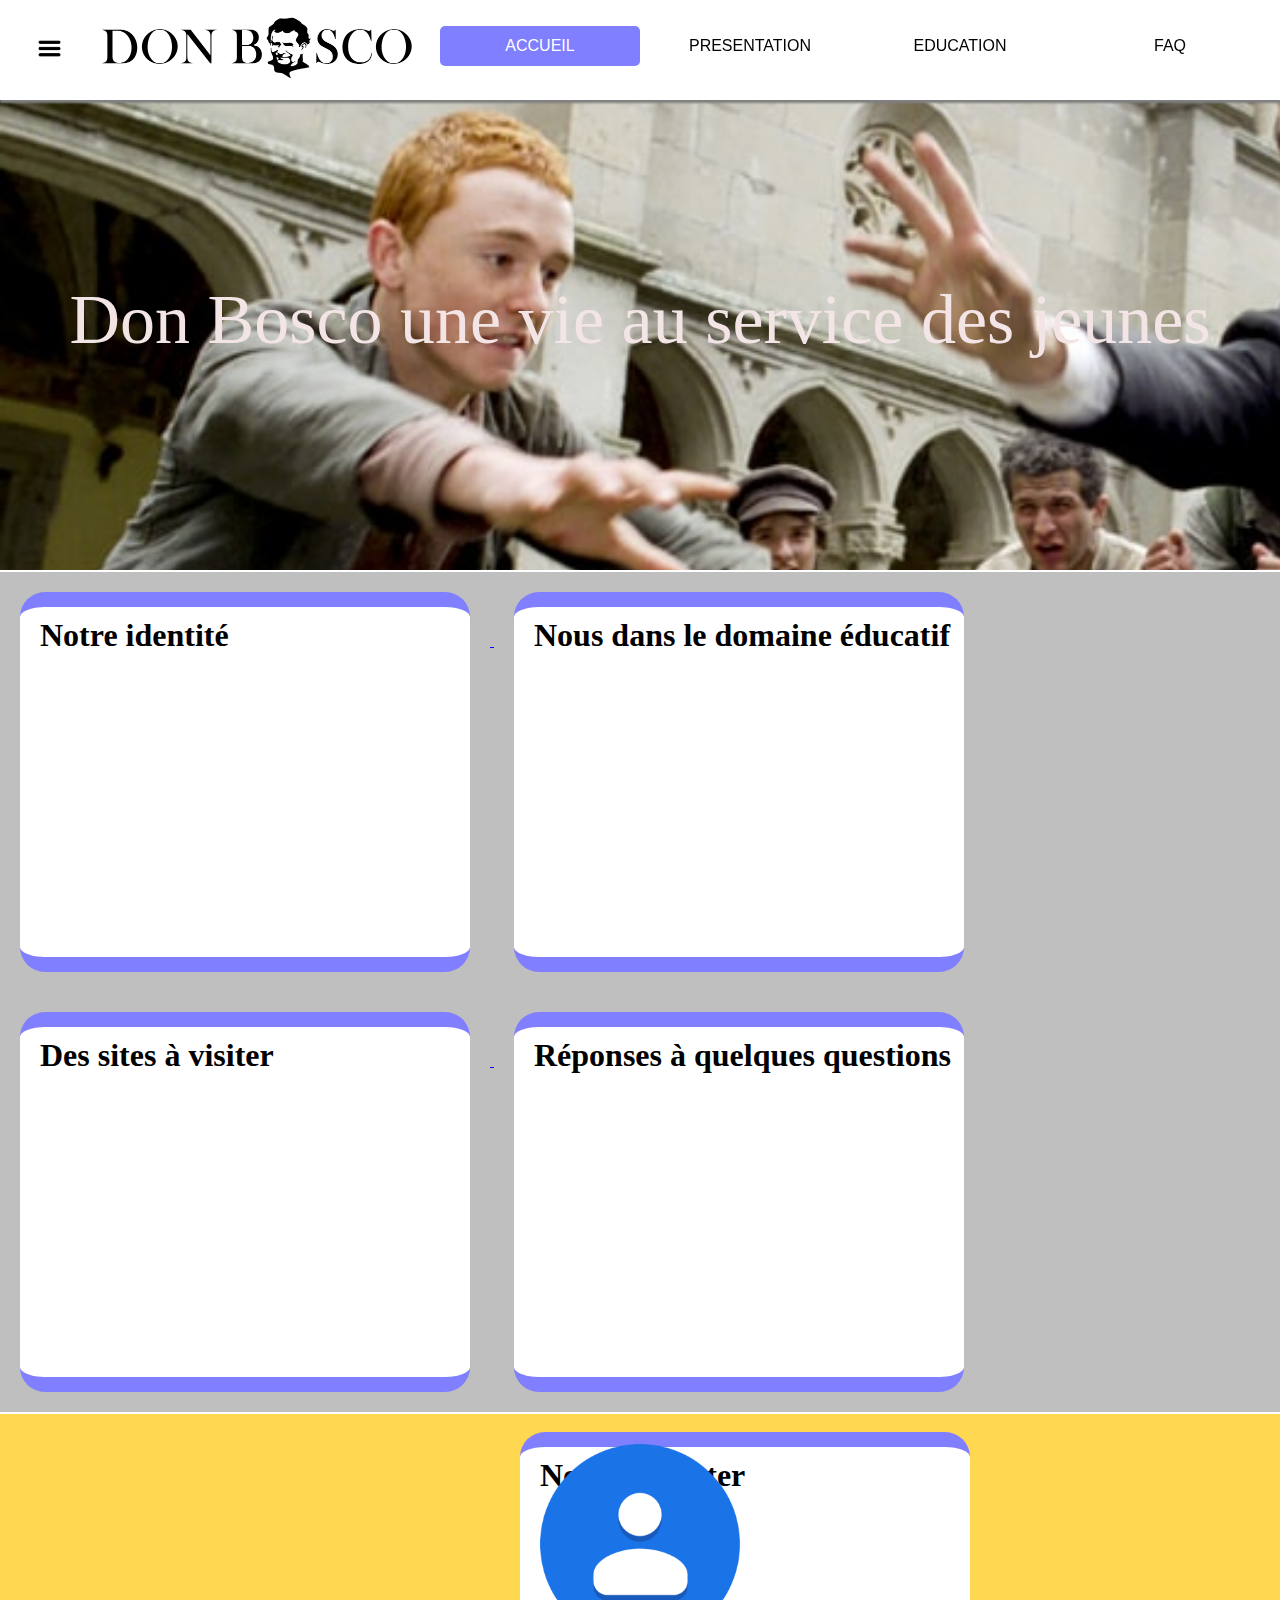
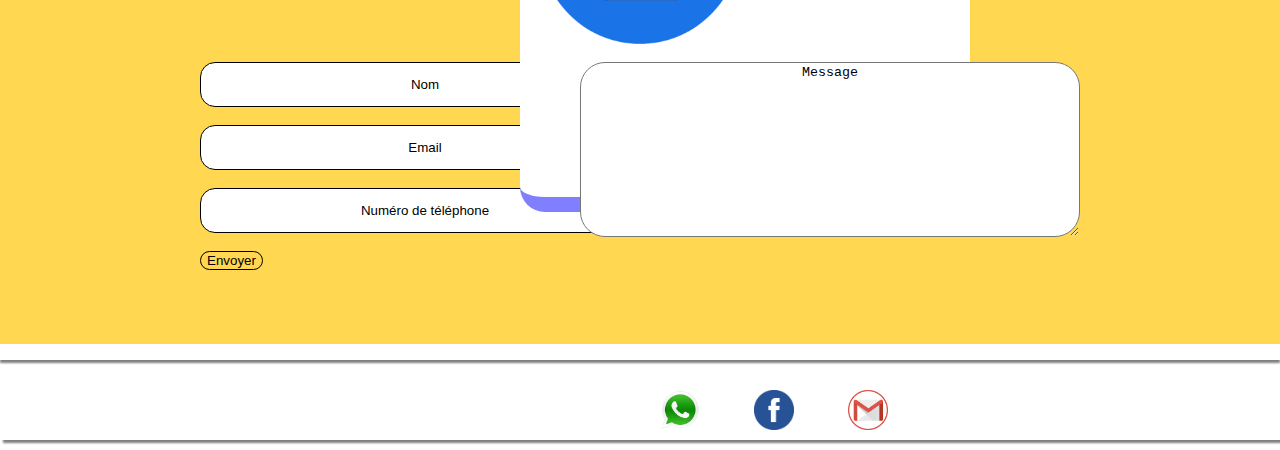
==== index.html @ 1e188a65 "Add files via upload" ====
<html>
    <head>
        <meta charset="utf-8">
        <title>DON BOSCO</title>
        <link rel="stylesheet" href="css/HeadFoot.css">
        <link rel="stylesheet" href="css/main.css">
    </head>
    <body>
        <!--sidebar-->
        <input type="checkbox" id="check">
        <div class="sidebar">
            <div class="header">Menu</div>
            <center>
                <a href="#">ACCUEIL</a>  <br>
                <a href="presentation.html">PRESENTATION</a> <br>
                <a href="education.html">EDUCATION</a> <br>
                <a href="faq.html">FAQ</a> <br>
                <a href="site.html">SITES</a> <br>
                <a href="contact.html">CONCTACT</a> <br>
            </center> 
        </div>
        <header>
            
            <label for="check">
                <img src="img/open.png" alt="" id="btn" width="25" height="25">
                <img src="img/cancel.webp" alt="" id="cancel" width="25" height="25">
            </label>
           <a href=""><img src="img/logo bosco.png" width= "314" height= "63.5" id="logo"></a>
           <nav>
               <ul>
                   <li>
                    <a href="#" class="pageactive">ACCUEIL</a> 
                   </li>

                   <li>
                    <a href="presentation.html">PRESENTATION</a> 
                   </li>

                   <li>
                    <a href="education.html">EDUCATION</a> 
                   </li>

                   <li>
                       <a href="faq.html">FAQ</a> 
                    </li>
               </ul> 
           </nav>
           
        </header>

        <div class="main">
           <div class="welcome">
                <p>Don Bosco une vie au service des jeunes</p>
           </div>
        
           <div class="acces-rapide">
               <a href="presentation.html">
                <div class="rubrique">
                    <h1 class="title">Notre identité</h1>
                </div>
               </a>
               <a href="education.html">
                <div class="rubrique">
                    <h1 class="title">Nous dans le domaine éducatif</h1>
                </div>
               </a>
               <a href="site.html">
                <div class="rubrique">
                    <h1 class="title">Des sites à visiter</h1>   
                </div>
               </a>
               <a href="faq.html">
                <div class="rubrique">
                    <h1 class="title">Réponses à quelques questions</h1>
                </div>
               </a>
               <a href="contact.html">
                <div class="rubrique end">
                    <h1 class="title">Nous contacter</h1>
                </div>
               </a>
           </div>

           <div class="contact">
               
                <form>
                    <center><img src="img/logo-contact1.png" width="200" height="200"></center> <br>
                    <textarea class="message" required>Message</textarea>
                    <input type="text" class="input-block" value="Nom" required> <br>
                    <input type="mail" class="input-block" value="Email" required> <br>
                    <input type="tel" class="input-block" value="Numéro de téléphone" required> <br>
                    <input type="submit" value="Envoyer" class="envoyer"s>
                </form> 
           </div>
            
        </div>

        <footer>
            <div>
                <a href=""><img src="img/whatsapp-icon.png" class="social-icon"></a>
                <a href=""><img src="img/facebook-icon.png" class="social-icon"></a>
                <a href=""><img src="img/gmail-icon.png" class="social-icon"></a>
            </div>  
        </footer>
        
    </body>
</html>
---- css/HeadFoot.css ----
body{
    margin: 0;
    background: url(../img/bg1.jpg) no-repeat fixed;
    background-size: cover;
}

header
{
    font-family: Arial;
    background-color: white;
    box-shadow: 0px 3px 2px gray;
    margin-bottom: 10px;
    transition: .7s;
    user-select: none;
    position: fixed;
    width: 100%;
    height: 100px;
    top: 0;
}

#logo
{
    margin-top: 15px;
    margin-bottom: 15px;
    margin-left: 100px;
}

header nav
{
    margin-top: 10px;
    position: fixed;
    top: 0;
    right: 0;
    transition: .7s;
}

header nav ul
{
    list-style: none;
}

header nav ul li
{
    float: left;
    width: 200px;
    line-height: 40px;
    text-align: center;
    margin-right: 10px;
}

header nav ul a
{
    color:black;
    text-decoration: none;
    font-size: medium;
}



header nav ul li a:hover
{
    display: block;   
    background-color: blue;
    opacity: 0.5;
    color: white;
    border-radius: 5px;
}

.pageactive
{
    display: block;   
    background-color: blue;
    opacity: 0.5;
    color: white;
    border-radius: 5px;
}

.main
{
    background-color: white;
    padding: 10px;
    box-shadow: 0px 3px 2px gray;
    transition: .7s;
    align-content: center;
    margin: 120px 30px 0 30px;
}

footer
{
    background-color: rgba(255, 255, 255,.9);
    height: 50px;
    padding: 10px;
    box-shadow: 3px 3px 2px gray;
    margin-top: 10px;
    margin-bottom: 10px;
    transition: .7s;
}

footer div{
    display: block;
    margin-left: 600px;
}

footer .social-icon
{
    display: inline-block;
    width: 40px;
    height: 40px;
    margin-top: 10px;
    margin-left: 50px;
}

/*sidebar*/
.sidebar
{
    top: 0;
	position: fixed;
	left: -250px;
	width: 250px;
	height: 100%;
	background: white;
	transition: .5s;
}

.sidebar .header
{
	font-size: 35px;
	color: white;
	text-align: center;
	line-height: 100px;
	user-select: none;
    background-color: blue;
    opacity: .5;
    margin-bottom: 30px;
    border-radius: 0px;
    width: 100%;
    box-shadow: 0px 3px 2px gray;
}

.sidebar a
{
    display: block;
    color: black;
    font-size: x-large;
    padding: 25px;
    text-decoration: none;
    border-bottom: solid ;
    transition: padding ease-in-out .5s;
}

.sidebar a:hover
{
    padding-left: 55px;
}

#check
{
	display: none;
}

label #btn,label #cancel
{
	position: absolute;
	cursor: pointer;
    user-select: none;
}

label #btn
{
	left: 25px;
	top: 30px;
	font-size: 35px;
	padding: 6px 12px;
	transition: .5s;
}

label #cancel
{
	left: -195px;
	top: 35px;
	padding: 4px 9px;
	transition: all .5s ease;
}

#check:checked ~ .sidebar
{
	left: 0;
}

#check:checked ~ header #btn
{
	left: 250px;
	opacity: 0;
	pointer-events: none;
}

#check:checked ~ header #cancel
{
	left: 175px;
    position: fixed;
    pointer-events: visible;
    opacity: 1;
}

#check:checked ~ .main, #check:checked ~ footer
{
	margin-left: 250px;
    opacity: .5;
    pointer-events: none;
}

#check:checked ~ header{
    margin-left: 250px;
    opacity: .8;
    pointer-events: none;    
}

#check:checked ~ .main{
    margin-left: 280px ;
}

#check:checked ~ header nav ul li
{
    width: 160;
}
---- css/main.css ----
.main{
    margin: 0;
    padding: 0;
}

.welcome{
    width: 100%;
    height: 500px;
    background: url(../img/Don-Bosco-une-vie-au-service-des-jeunes.jpg) no-repeat ;
    background-size: cover;
    background-attachment: fixed;
}

.welcome p{
    display: block;
    text-align: center;
    line-height: 500px;
    font-size: 70px;
    color: rgba(243, 229, 229,2);
    transition: all ease-in-out .7s;
}

.welcome p:hover{
    color: rgb(95, 209, 194);
    text-shadow: 5px 5px 5px black;
}

.acces-rapide{
    width: 100%;
    height: 840px;
    margin-top: 2px;
    background-color: rgba(128, 128, 128,.5);
}


.rubrique{
    display: inline-block;
    background-color: white;
    margin: 20px;
    width: 450px;
    height: 350px;
    border-radius: 25px;
    transition: box-shadow,border  ease-in-out 1s;
    border-top: solid rgb(0, 0, 255,.5) 15px;
    border-bottom: solid rgb(0, 0, 255,.5) 15px;
}

.end{
    margin-left:520px;
}

.rubrique .title{
    margin: 10px 0 0 20px;
    color: black;
}

.rubrique:hover{
    box-shadow: 6px 6px 5px rgba(73, 69, 69, 0.3);
    border-top: solid orange 15px;
    border-bottom: solid orange 15px;
}

.contact{
    margin-top: 2px;
}



form{
    background: rgba(255, 196, 0, 0.685);
    height: 400px;
    padding: 30px 200px 100px 200px;
}

.message{
    display: block;
    right: 200;
    width: 500px;
    height: 175px;
    position: absolute;
    border-radius: 25px;
    text-align: center;
}

.input-block{
    display: block;
    width: 450px;
    height: 45px;
    margin-bottom: 0;
    border-radius: 15px;
    border: solid 1px;
    text-align: center;
}

.envoyer{
    margin-right: 100px;
    background: none;
    border: solid 1px;
    border-radius: 25px;
    text-align: center;
    transition: color .7s ease-in-out;
}

.envoyer:hover{
    color: white;
}

#check:checked ~ .main .rubrique{
    width: 300px;
    height: 200px;
}

#check:checked ~ .main .end{
    margin-left: 350px;
}

#check:checked ~ .main .acces-rapide{
    width: auto;
    padding-left: 100px;
}

#check:checked ~ .main .contact .input-block,#check:checked ~ .main .contact .message{
    width: 350px;
}
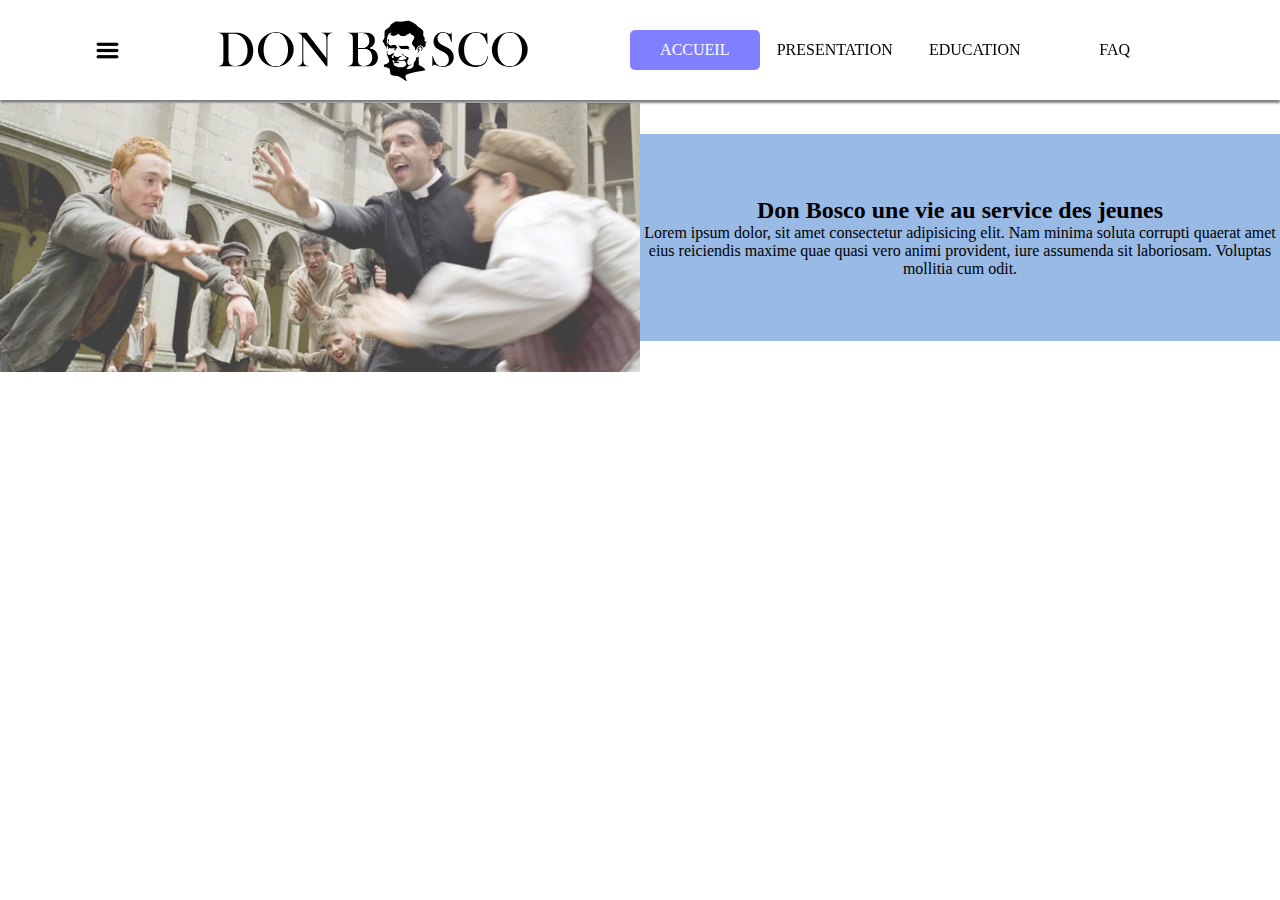
==== commit f6307d09: "Add files via upload" ====
--- a/index.html
+++ b/index.html
@@ -2,13 +2,14 @@
     <head>
         <meta charset="utf-8">
         <title>DON BOSCO</title>
-        <link rel="stylesheet" href="css/HeadFoot.css">
-        <link rel="stylesheet" href="css/main.css">
+        <link rel="stylesheet" href="css/HeadFoot - Copie.css">
+        <link rel="stylesheet" href="css/main - Copie.css">
     </head>
     <body>
         <!--sidebar-->
         <input type="checkbox" id="check">
         <div class="sidebar">
+            <img src="img/cancel.webp" alt="" id="cancel" width="25" height="25">
             <div class="header">Menu</div>
             <center>
                 <a href="#">ACCUEIL</a>  <br>
@@ -23,7 +24,7 @@
             
             <label for="check">
                 <img src="img/open.png" alt="" id="btn" width="25" height="25">
-                <img src="img/cancel.webp" alt="" id="cancel" width="25" height="25">
+                
             </label>
            <a href=""><img src="img/logo bosco.png" width= "314" height= "63.5" id="logo"></a>
            <nav>
@@ -48,7 +49,15 @@
            
         </header>
 
-        <div class="main">
+        <section class="welcome">
+            <img src="img/Don-Bosco-une-vie-au-service-des-jeunes.jpg" alt="">
+            <div class="content">
+                <h2>Don Bosco une vie au service des jeunes</h2>
+                <p>Lorem ipsum dolor, sit amet consectetur adipisicing elit. Nam minima soluta corrupti quaerat amet eius reiciendis maxime quae quasi vero animi provident, iure assumenda sit laboriosam. Voluptas mollitia cum odit.</p>
+            </div>
+        </section>
+
+        <!--<div class="main">
            <div class="welcome">
                 <p>Don Bosco une vie au service des jeunes</p>
            </div>
@@ -101,7 +110,7 @@
                 <a href=""><img src="img/facebook-icon.png" class="social-icon"></a>
                 <a href=""><img src="img/gmail-icon.png" class="social-icon"></a>
             </div>  
-        </footer>
+        </footer> -->
         
     </body>
 </html>--- a/css/HeadFoot - Copie.css
+++ b/css/HeadFoot - Copie.css
@@ -0,0 +1,228 @@
+
+*{
+    padding: 0;
+    margin: 0;
+    box-sizing: border-box;
+    font-family: poppins;
+}
+
+/*body{
+    margin: 0;
+    background: url(../img/bg1.jpg) no-repeat fixed;
+    background-size: cover;
+}*/
+
+header
+{
+    display: flex;
+    justify-content:space-evenly;
+    align-items: center;
+    font-family: Arial;
+    background-color: white;
+    box-shadow: 0px 3px 2px gray;
+    margin-bottom: 10px;
+    transition: .7s;
+    user-select: none;
+    position: fixed;
+    width: 100%;
+    height: 100px;
+    top: 0;
+}
+
+header nav ul{
+    display: flex;
+    align-items: center;
+}
+
+header nav ul li{
+    width: 130px;
+    line-height: 40px;
+    text-align: center;
+    margin-right: 10px;
+    list-style: none;
+    margin: 0 5px;
+}
+
+header nav ul a
+{
+    color:black;
+    text-decoration: none;
+    font-size: medium;
+}
+
+header nav ul li a:hover
+{
+    display: block;   
+    background-color: blue;
+    opacity: 0.5;
+    color: white;
+    border-radius: 5px;
+}
+
+.pageactive
+{
+    display: block;   
+    background-color: blue;
+    opacity: 0.5;
+    color: white;
+    border-radius: 5px;
+}
+
+.sidebar
+{
+    display: none;
+}
+/*sidebar*/
+
+/*
+.sidebar
+{
+    top: 0;
+	position: fixed;
+	left: -250px;
+	width: 250px;
+	height: 100%;
+	background: white;
+	transition: .5s;
+}
+
+.sidebar .header
+{
+	font-size: 35px;
+	color: white;
+	text-align: center;
+	line-height: 100px;
+	user-select: none;
+    background-color: blue;
+    opacity: .5;
+    margin-bottom: 30px;
+    border-radius: 0px;
+    width: 100%;
+    box-shadow: 0px 3px 2px gray;
+}
+
+.sidebar a
+{
+    display: block;
+    color: black;
+    font-size: x-large;
+    padding: 25px;
+    text-decoration: none;
+    border-bottom: solid ;
+    transition: padding ease-in-out .5s;
+}
+
+.sidebar a:hover
+{
+    padding-left: 55px;
+}
+
+#check
+{
+	display: none;
+}
+
+label #btn,label #cancel
+{
+	position: absolute;
+	cursor: pointer;
+    user-select: none;
+}
+
+label #btn
+{
+	left: 25px;
+	top: 30px;
+	font-size: 35px;
+	padding: 6px 12px;
+	transition: .5s;
+}
+
+label #cancel
+{
+	left: -195px;
+	top: 35px;
+	padding: 4px 9px;
+	transition: all .5s ease;
+}
+
+#check:checked ~ .sidebar
+{
+	left: 0;
+}
+
+#check:checked ~ header #btn
+{
+	left: 250px;
+	opacity: 0;
+	pointer-events: none;
+}
+
+#check:checked ~ header #cancel
+{
+	left: 175px;
+    position: fixed;
+    pointer-events: visible;
+    opacity: 1;
+}
+
+#check:checked ~ .main, #check:checked ~ footer
+{
+	margin-left: 250px;
+    opacity: .5;
+    pointer-events: none;
+}
+
+#check:checked ~ header{
+    margin-left: 250px;
+    opacity: .8;
+    pointer-events: none;    
+}
+
+#check:checked ~ .main{
+    margin-left: 280px ;
+}
+
+#check:checked ~ header nav ul li
+{
+    width: 160;
+}*/
+
+
+
+.main
+{
+    background-color: white;
+    padding: 10px;
+    box-shadow: 0px 3px 2px gray;
+    transition: .7s;
+    align-content: center;
+    margin: 120px 30px 0 30px;
+}
+
+footer
+{
+    background-color: rgba(255, 255, 255,.9);
+    height: 50px;
+    padding: 10px;
+    box-shadow: 3px 3px 2px gray;
+    margin-top: 10px;
+    margin-bottom: 10px;
+    transition: .7s;
+}
+
+footer div{
+    display: block;
+    margin-left: 600px;
+}
+
+footer .social-icon
+{
+    display: inline-block;
+    width: 40px;
+    height: 40px;
+    margin-top: 10px;
+    margin-left: 50px;
+}
+
+
--- a/css/main - Copie.css
+++ b/css/main - Copie.css
@@ -0,0 +1,147 @@
+.welcome{
+    margin-top: 90px;
+    width: 100%;
+    height: auto;
+    display: flex;
+    align-items: center;
+    justify-content: center;
+}
+
+.welcome img{
+    width: 50%;
+    opacity: 0.75;
+}
+
+.welcome .content{
+    text-align: center;
+    display: flex;
+    flex-direction: column;
+    width: 50%;
+    padding: 63px 0;
+    background: rgba(52, 117, 202,.5);
+}
+
+/*.main{
+    margin: 0;
+    padding: 0;
+}
+
+.welcome{
+    width: 100%;
+    height: 500px;
+    background: url(../img/Don-Bosco-une-vie-au-service-des-jeunes.jpg) no-repeat ;
+    background-size: cover;
+    background-attachment: fixed;
+}
+
+.welcome p{
+    display: block;
+    text-align: center;
+    line-height: 500px;
+    font-size: 70px;
+    color: rgba(243, 229, 229,2);
+    transition: all ease-in-out .7s;
+}
+
+.welcome p:hover{
+    color: rgb(95, 209, 194);
+    text-shadow: 5px 5px 5px black;
+}
+
+.acces-rapide{
+    width: 100%;
+    height: 840px;
+    margin-top: 2px;
+    background-color: rgba(128, 128, 128,.5);
+}
+
+
+.rubrique{
+    display: inline-block;
+    background-color: white;
+    margin: 20px;
+    width: 450px;
+    height: 350px;
+    border-radius: 25px;
+    transition: box-shadow,border  ease-in-out 1s;
+    border-top: solid rgb(0, 0, 255,.5) 15px;
+    border-bottom: solid rgb(0, 0, 255,.5) 15px;
+}
+
+.end{
+    margin-left:520px;
+}
+
+.rubrique .title{
+    margin: 10px 0 0 20px;
+    color: black;
+}
+
+.rubrique:hover{
+    box-shadow: 6px 6px 5px rgba(73, 69, 69, 0.3);
+    border-top: solid orange 15px;
+    border-bottom: solid orange 15px;
+}
+
+.contact{
+    margin-top: 2px;
+}
+
+
+
+form{
+    background: rgba(255, 196, 0, 0.685);
+    height: 400px;
+    padding: 30px 200px 100px 200px;
+}
+
+.message{
+    display: block;
+    right: 200;
+    width: 500px;
+    height: 175px;
+    position: absolute;
+    border-radius: 25px;
+    text-align: center;
+}
+
+.input-block{
+    display: block;
+    width: 450px;
+    height: 45px;
+    margin-bottom: 0;
+    border-radius: 15px;
+    border: solid 1px;
+    text-align: center;
+}
+
+.envoyer{
+    margin-right: 100px;
+    background: none;
+    border: solid 1px;
+    border-radius: 25px;
+    text-align: center;
+    transition: color .7s ease-in-out;
+}
+
+.envoyer:hover{
+    color: white;
+}
+
+#check:checked ~ .main .rubrique{
+    width: 300px;
+    height: 200px;
+}
+
+#check:checked ~ .main .end{
+    margin-left: 350px;
+}
+
+#check:checked ~ .main .acces-rapide{
+    width: auto;
+    padding-left: 100px;
+}
+
+#check:checked ~ .main .contact .input-block,#check:checked ~ .main .contact .message{
+    width: 350px;
+}*/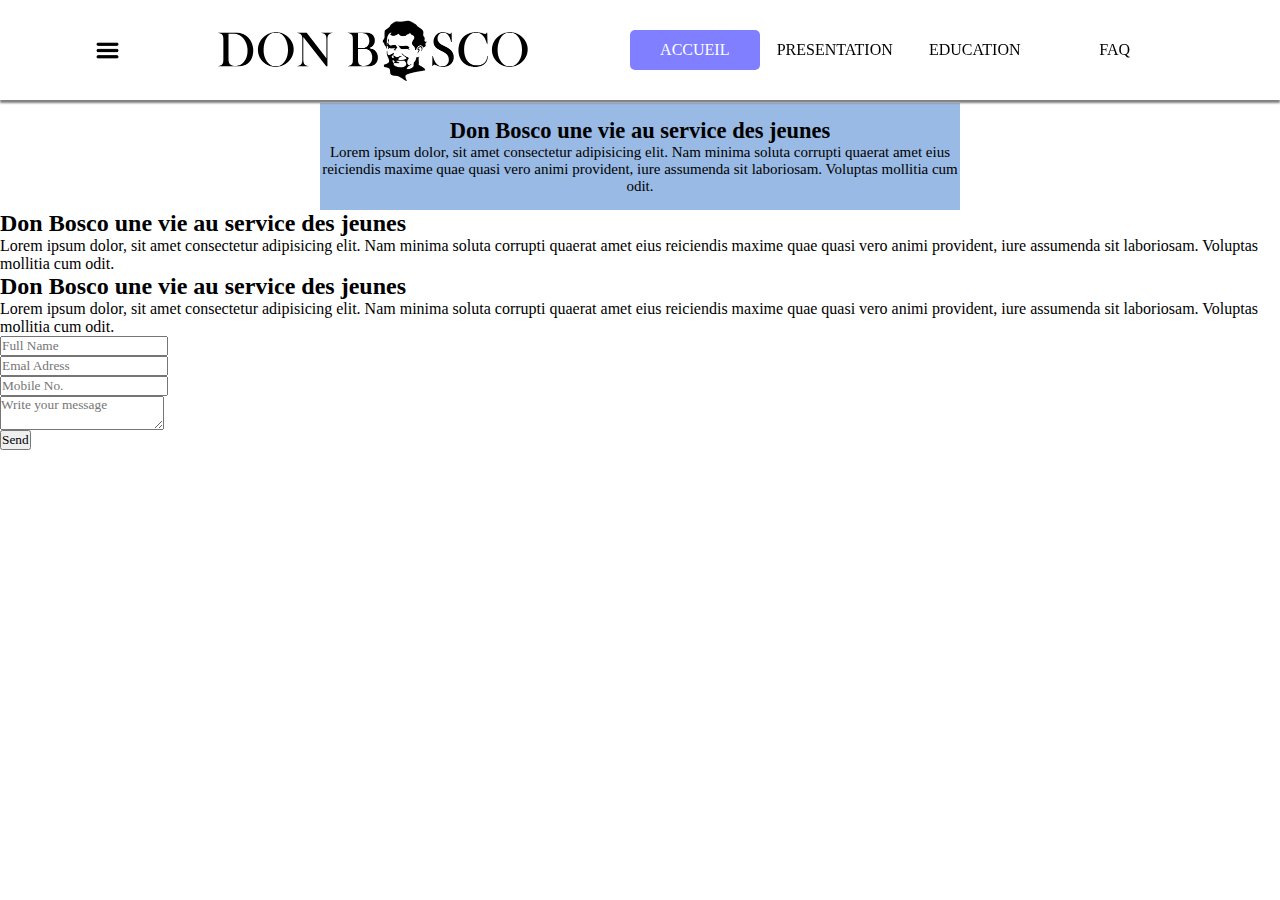
==== commit a36e259a: "Add files via upload" ====
--- a/index.html
+++ b/index.html
@@ -50,67 +50,54 @@
         </header>
 
         <section class="welcome">
-            <img src="img/Don-Bosco-une-vie-au-service-des-jeunes.jpg" alt="">
+            <div class="imgbx"></div>
             <div class="content">
-                <h2>Don Bosco une vie au service des jeunes</h2>
-                <p>Lorem ipsum dolor, sit amet consectetur adipisicing elit. Nam minima soluta corrupti quaerat amet eius reiciendis maxime quae quasi vero animi provident, iure assumenda sit laboriosam. Voluptas mollitia cum odit.</p>
+                <h2 class="heading">Don Bosco une vie au service des jeunes</h2>
+                <p class="text">Lorem ipsum dolor, sit amet consectetur adipisicing elit. Nam minima soluta corrupti quaerat amet eius reiciendis maxime quae quasi vero animi provident, iure assumenda sit laboriosam. Voluptas mollitia cum odit.</p>
             </div>
         </section>
 
-        <!--<div class="main">
-           <div class="welcome">
-                <p>Don Bosco une vie au service des jeunes</p>
-           </div>
-        
-           <div class="acces-rapide">
-               <a href="presentation.html">
-                <div class="rubrique">
-                    <h1 class="title">Notre identité</h1>
+        <section class="discover">
+            <div class="content">
+                <h2 class="heading">Don Bosco une vie au service des jeunes</h2>
+                <p class="text">Lorem ipsum dolor, sit amet consectetur adipisicing elit. Nam minima soluta corrupti quaerat amet eius reiciendis maxime quae quasi vero animi provident, iure assumenda sit laboriosam. Voluptas mollitia cum odit.</p>
+                <div class="quick-access">
+                    <div></div>
+                    <div></div>
+                    <div></div>
+                    <div></div>
+                    <div></div>
                 </div>
-               </a>
-               <a href="education.html">
-                <div class="rubrique">
-                    <h1 class="title">Nous dans le domaine éducatif</h1>
+            </div>
+        </section>
+
+        <section class="textcontact">
+            <h2 class="heading">Don Bosco une vie au service des jeunes</h2>
+            <p class="text">Lorem ipsum dolor, sit amet consectetur adipisicing elit. Nam minima soluta corrupti quaerat amet eius reiciendis maxime quae quasi vero animi provident, iure assumenda sit laboriosam. Voluptas mollitia cum odit.</p>
+            </div>
+        </section>
+
+        <section class="contact">
+            <div class="redbg">
+                <div class="form">
+                    <div class="inputbox">
+                        <input type="text" placeholder="Full Name">
+                    </div>
+                    <div class="inputbox">
+                        <input type="text" placeholder="Emal Adress">
+                    </div>
+                    <div class="inputbox">
+                        <input type="text" placeholder="Mobile No.">
+                    </div>
+                    <div class="inputbox">
+                        <textarea placeholder="Write your message"></textarea>
+                    </div>
+                    <div class="inputbox">
+                        <input type="submit" value="Send">
+                    </div>
                 </div>
-               </a>
-               <a href="site.html">
-                <div class="rubrique">
-                    <h1 class="title">Des sites à visiter</h1>   
-                </div>
-               </a>
-               <a href="faq.html">
-                <div class="rubrique">
-                    <h1 class="title">Réponses à quelques questions</h1>
-                </div>
-               </a>
-               <a href="contact.html">
-                <div class="rubrique end">
-                    <h1 class="title">Nous contacter</h1>
-                </div>
-               </a>
-           </div>
-
-           <div class="contact">
-               
-                <form>
-                    <center><img src="img/logo-contact1.png" width="200" height="200"></center> <br>
-                    <textarea class="message" required>Message</textarea>
-                    <input type="text" class="input-block" value="Nom" required> <br>
-                    <input type="mail" class="input-block" value="Email" required> <br>
-                    <input type="tel" class="input-block" value="Numéro de téléphone" required> <br>
-                    <input type="submit" value="Envoyer" class="envoyer"s>
-                </form> 
-           </div>
-            
-        </div>
-
-        <footer>
-            <div>
-                <a href=""><img src="img/whatsapp-icon.png" class="social-icon"></a>
-                <a href=""><img src="img/facebook-icon.png" class="social-icon"></a>
-                <a href=""><img src="img/gmail-icon.png" class="social-icon"></a>
-            </div>  
-        </footer> -->
-        
+            </div>
+            <div class="imgbx2"><img src="img/bg-contact.jpg" alt=""></div>
+        </section>
     </body>
 </html>--- a/css/main - Copie.css
+++ b/css/main - Copie.css
@@ -17,7 +17,8 @@
     display: flex;
     flex-direction: column;
     width: 50%;
-    padding: 63px 0;
+    font-size: 15px;
+    padding: 15px 0;
     background: rgba(52, 117, 202,.5);
 }
 
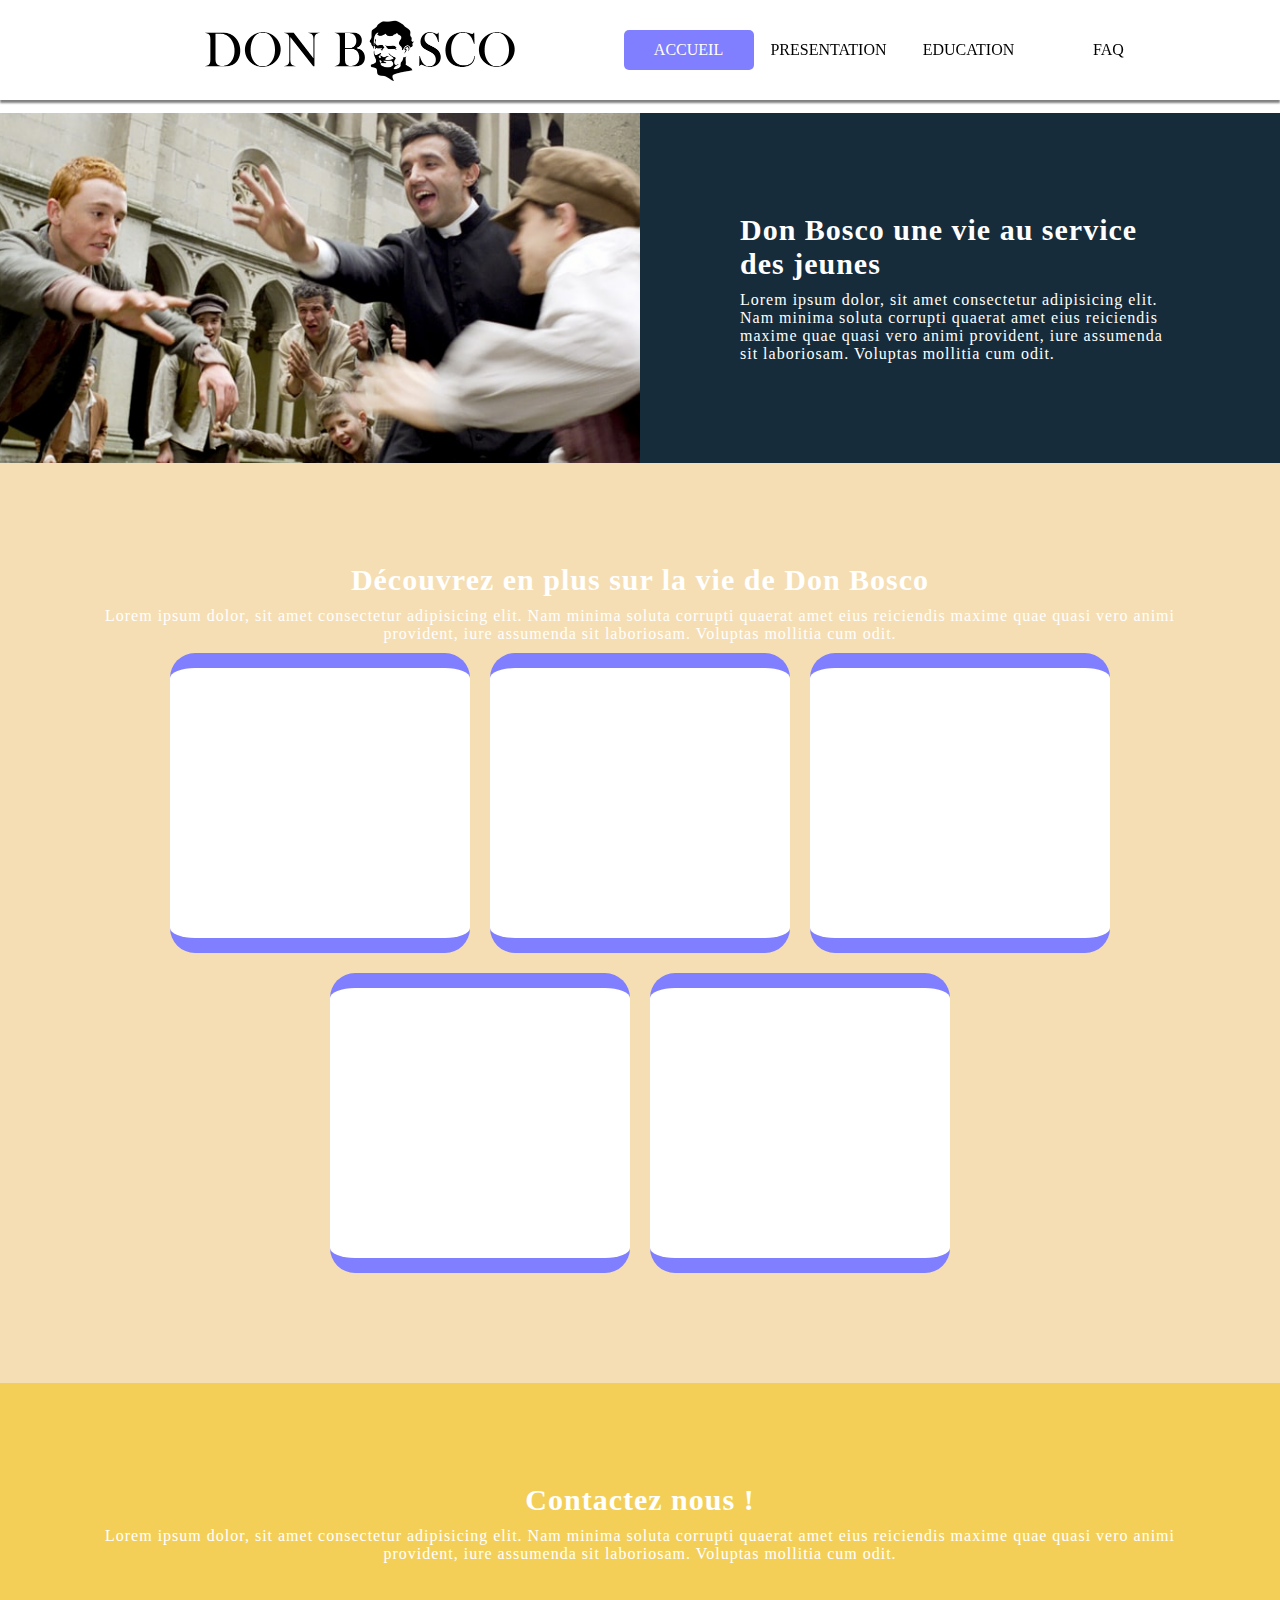
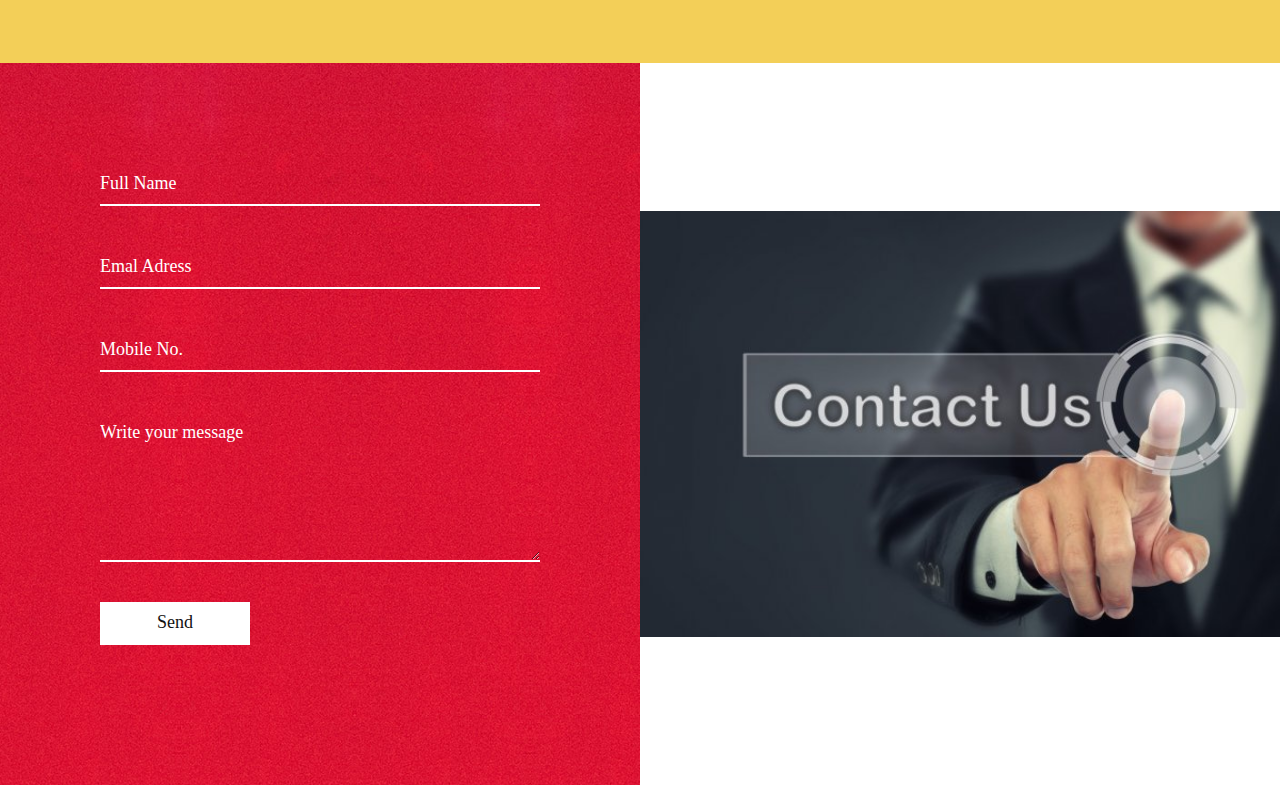
==== commit 173945bd: "Add files via upload" ====
--- a/index.html
+++ b/index.html
@@ -1,103 +1,111 @@
-<html>
-    <head>
-        <meta charset="utf-8">
-        <title>DON BOSCO</title>
-        <link rel="stylesheet" href="css/HeadFoot - Copie.css">
-        <link rel="stylesheet" href="css/main - Copie.css">
-    </head>
-    <body>
-        <!--sidebar-->
-        <input type="checkbox" id="check">
-        <div class="sidebar">
-            <img src="img/cancel.webp" alt="" id="cancel" width="25" height="25">
-            <div class="header">Menu</div>
-            <center>
-                <a href="#">ACCUEIL</a>  <br>
-                <a href="presentation.html">PRESENTATION</a> <br>
-                <a href="education.html">EDUCATION</a> <br>
-                <a href="faq.html">FAQ</a> <br>
-                <a href="site.html">SITES</a> <br>
-                <a href="contact.html">CONCTACT</a> <br>
-            </center> 
-        </div>
-        <header>
-            
-            <label for="check">
-                <img src="img/open.png" alt="" id="btn" width="25" height="25">
-                
-            </label>
-           <a href=""><img src="img/logo bosco.png" width= "314" height= "63.5" id="logo"></a>
-           <nav>
-               <ul>
-                   <li>
-                    <a href="#" class="pageactive">ACCUEIL</a> 
-                   </li>
-
-                   <li>
-                    <a href="presentation.html">PRESENTATION</a> 
-                   </li>
-
-                   <li>
-                    <a href="education.html">EDUCATION</a> 
-                   </li>
-
-                   <li>
-                       <a href="faq.html">FAQ</a> 
-                    </li>
-               </ul> 
-           </nav>
-           
-        </header>
-
-        <section class="welcome">
-            <div class="imgbx"></div>
-            <div class="content">
-                <h2 class="heading">Don Bosco une vie au service des jeunes</h2>
-                <p class="text">Lorem ipsum dolor, sit amet consectetur adipisicing elit. Nam minima soluta corrupti quaerat amet eius reiciendis maxime quae quasi vero animi provident, iure assumenda sit laboriosam. Voluptas mollitia cum odit.</p>
-            </div>
-        </section>
-
-        <section class="discover">
-            <div class="content">
-                <h2 class="heading">Don Bosco une vie au service des jeunes</h2>
-                <p class="text">Lorem ipsum dolor, sit amet consectetur adipisicing elit. Nam minima soluta corrupti quaerat amet eius reiciendis maxime quae quasi vero animi provident, iure assumenda sit laboriosam. Voluptas mollitia cum odit.</p>
-                <div class="quick-access">
-                    <div></div>
-                    <div></div>
-                    <div></div>
-                    <div></div>
-                    <div></div>
-                </div>
-            </div>
-        </section>
-
-        <section class="textcontact">
-            <h2 class="heading">Don Bosco une vie au service des jeunes</h2>
-            <p class="text">Lorem ipsum dolor, sit amet consectetur adipisicing elit. Nam minima soluta corrupti quaerat amet eius reiciendis maxime quae quasi vero animi provident, iure assumenda sit laboriosam. Voluptas mollitia cum odit.</p>
-            </div>
-        </section>
-
-        <section class="contact">
-            <div class="redbg">
-                <div class="form">
-                    <div class="inputbox">
-                        <input type="text" placeholder="Full Name">
-                    </div>
-                    <div class="inputbox">
-                        <input type="text" placeholder="Emal Adress">
-                    </div>
-                    <div class="inputbox">
-                        <input type="text" placeholder="Mobile No.">
-                    </div>
-                    <div class="inputbox">
-                        <textarea placeholder="Write your message"></textarea>
-                    </div>
-                    <div class="inputbox">
-                        <input type="submit" value="Send">
-                    </div>
-                </div>
-            </div>
-            <div class="imgbx2"><img src="img/bg-contact.jpg" alt=""></div>
-        </section>
-    </body>
-</html>+<html>
+    <head>
+        <meta charset="utf-8">
+        <title>DON BOSCO</title>
+        <link rel="stylesheet" href="css/HeadFoot - Copie.css">
+        <link rel="stylesheet" href="css/main - Copie.css">
+    </head>
+    <body>
+        <!--sidebar-->
+        <input type="checkbox" id="check">
+        <div class="sidebar">
+            <div class="header">
+                <h1 class="heading">Menu</h1>
+                <label for="check">
+                    <div id="cancel"></div>
+                </label>
+            </div>
+            <div class="content">
+                <ul>
+                    <li data-text="ACCUEIL"><a href="#">ACCUEIL</a></li>
+                    <li data-text="PRESENTATION"><a href="presentation.html">PRESENTATION</a></li>
+                    <li data-text="EDUCATION"><a href="education.html">EDUCATION</a></li>
+                    <li data-text="FAQ"><a href="faq.html">FAQ</a></li>
+                    <li data-text="SITES"><a href="site.html">SITES</a></li>
+                    <li data-text="CONCTACT"><a href="contact.html">CONCTACT</a></li>
+                </ul>
+            </div> 
+        </div>
+        <header>
+            
+            <label for="check">
+                <div id="btn"></div>
+            </label>
+           <a href=""><img src="img/logo bosco.png" width= "314" height= "63.5" id="logo"></a>
+           <nav>
+               <ul>
+                   <li>
+                    <a href="#" class="pageactive">ACCUEIL</a> 
+                   </li>
+
+                   <li>
+                    <a href="presentation.html">PRESENTATION</a> 
+                   </li>
+
+                   <li>
+                    <a href="education.html">EDUCATION</a> 
+                   </li>
+
+                   <li>
+                       <a href="faq.html">FAQ</a> 
+                    </li>
+               </ul> 
+           </nav>
+           
+        </header>
+
+        <div class="container">
+            <section class="welcome">
+                <div class="imgbx"></div>
+                <div class="content">
+                    <h2 class="heading">Don Bosco une vie au service des jeunes</h2>
+                    <p class="text">Lorem ipsum dolor, sit amet consectetur adipisicing elit. Nam minima soluta corrupti quaerat amet eius reiciendis maxime quae quasi vero animi provident, iure assumenda sit laboriosam. Voluptas mollitia cum odit.</p>
+                </div>
+            </section>
+    
+            <section class="discover">
+                <div class="content">
+                    <h2 class="heading">Découvrez en plus sur la vie de Don Bosco</h2>
+                    <p class="text">Lorem ipsum dolor, sit amet consectetur adipisicing elit. Nam minima soluta corrupti quaerat amet eius reiciendis maxime quae quasi vero animi provident, iure assumenda sit laboriosam. Voluptas mollitia cum odit.</p>
+                    <div class="quick-access">
+                        <div></div>
+                        <div></div>
+                        <div></div>
+                        <div></div>
+                        <div></div>
+                    </div>
+                </div>
+            </section>
+    
+            <section class="textcontact">
+                <h2 class="heading">Contactez nous !</h2>
+                <p class="text">Lorem ipsum dolor, sit amet consectetur adipisicing elit. Nam minima soluta corrupti quaerat amet eius reiciendis maxime quae quasi vero animi provident, iure assumenda sit laboriosam. Voluptas mollitia cum odit.</p>
+                </div>
+            </section>
+    
+            <section class="contact">
+                <div class="redbg">
+                    <div class="form">
+                        <div class="inputbox">
+                            <input type="text" placeholder="Full Name">
+                        </div>
+                        <div class="inputbox">
+                            <input type="text" placeholder="Emal Adress">
+                        </div>
+                        <div class="inputbox">
+                            <input type="text" placeholder="Mobile No.">
+                        </div>
+                        <div class="inputbox">
+                            <textarea placeholder="Write your message"></textarea>
+                        </div>
+                        <div class="inputbox">
+                            <input type="submit" value="Send">
+                        </div>
+                    </div>
+                </div>
+                <div class="imgbx2"><img src="img/bg-contact.jpg" alt=""></div>
+            </section>
+        </div>
+        
+    </body>
+</html>
--- a/css/HeadFoot - Copie.css
+++ b/css/HeadFoot - Copie.css
@@ -31,7 +31,7 @@
 
 header nav ul{
     display: flex;
-    align-items: center;
+    flex-direction: row;
 }
 
 header nav ul li{
--- a/css/main - Copie.css
+++ b/css/main - Copie.css
@@ -1,25 +1,130 @@
 .welcome{
-    margin-top: 90px;
-    width: 100%;
-    height: auto;
-    display: flex;
+    margin-top:100px;
+    width: 100%;
+    display: flex;
+}
+
+.heading{
+    color: #fff;
+    font-size: 30px;
+    font-weight: 600;
+    letter-spacing: 1px;
+    margin-bottom: 10px;
+}
+
+.text{
+    color: #fff;
+    font-size: 16px;
+    font-weight: 300;
+    letter-spacing: 1px;
+}
+
+.welcome .content{
+    background: #162c3b;
+    padding: 100px;
+    width: 50%;
+}
+
+.welcome .imgbx{
+    background: url(../img/Don-Bosco-une-vie-au-service-des-jeunes.jpg);
+    width: 50%;
+    background-size: cover;
+    background-position: center;
+}
+
+.discover{
+    display: flex;
+    background: wheat;
+    padding: 100px;
+    text-align: center;
+    width: 100%;
+}
+
+.discover .quick-access{
+    display: flex;
+    justify-content: center;
     align-items: center;
-    justify-content: center;
-}
-
-.welcome img{
-    width: 50%;
-    opacity: 0.75;
-}
-
-.welcome .content{
-    text-align: center;
-    display: flex;
-    flex-direction: column;
-    width: 50%;
-    font-size: 15px;
-    padding: 15px 0;
-    background: rgba(52, 117, 202,.5);
+    flex-wrap: wrap;
+}
+
+.discover .quick-access div{
+    background-color: white;
+    margin: 10px;
+    width: 300px;
+    height: 300px;
+    border-radius: 25px;
+    transition: box-shadow,border  ease-in-out 1s;
+    border-top: solid rgb(0, 0, 255,.5) 15px;
+    border-bottom: solid rgb(0, 0, 255,.5) 15px;
+}
+
+.discover .quick-access div:hover{
+    box-shadow: 6px 6px 5px rgba(73, 69, 69, 0.3);
+    border-top: solid orange 15px;
+    border-bottom: solid orange 15px;
+}
+
+.textcontact{
+    background: #eeb90baf;
+    padding: 100px;
+    text-align: center;
+    width: 100%;
+}
+
+.contact{
+    width: 100%;
+    display: flex;
+}
+
+.imgbx2{
+    display: flex;
+    align-items: center;
+    width: 50%;
+}
+
+.imgbx2 img{
+    width: 100%;
+}
+
+.redbg{
+    background: url(../img/red.jpg);
+    background-size: cover;
+    background-position: center;
+    width: 50%;
+    padding: 100px;
+}
+
+.form .inputbox{
+    margin-bottom: 40px;
+}
+
+.form .inputbox input,.form .inputbox textarea{
+    width: 100%;
+    background: transparent;
+    box-shadow: none;
+    border: none;
+    border-bottom: 2px solid #fff;
+    outline: none;
+    padding: 10px 0;
+    font-size: 18px;
+    font-weight: 300;
+    color: #fff;
+}
+
+.form .inputbox textarea{
+    min-height: 150px;
+}
+
+.form .inputbox input::placeholder,.form .inputbox textarea::placeholder{
+    color: #fff;
+}
+
+.form .inputbox input[type="submit"]{
+    width: 150px;
+    background: #fff;
+    color: #111;
+    cursor: pointer;
+    font-weight: 400;
 }
 
 /*.main{
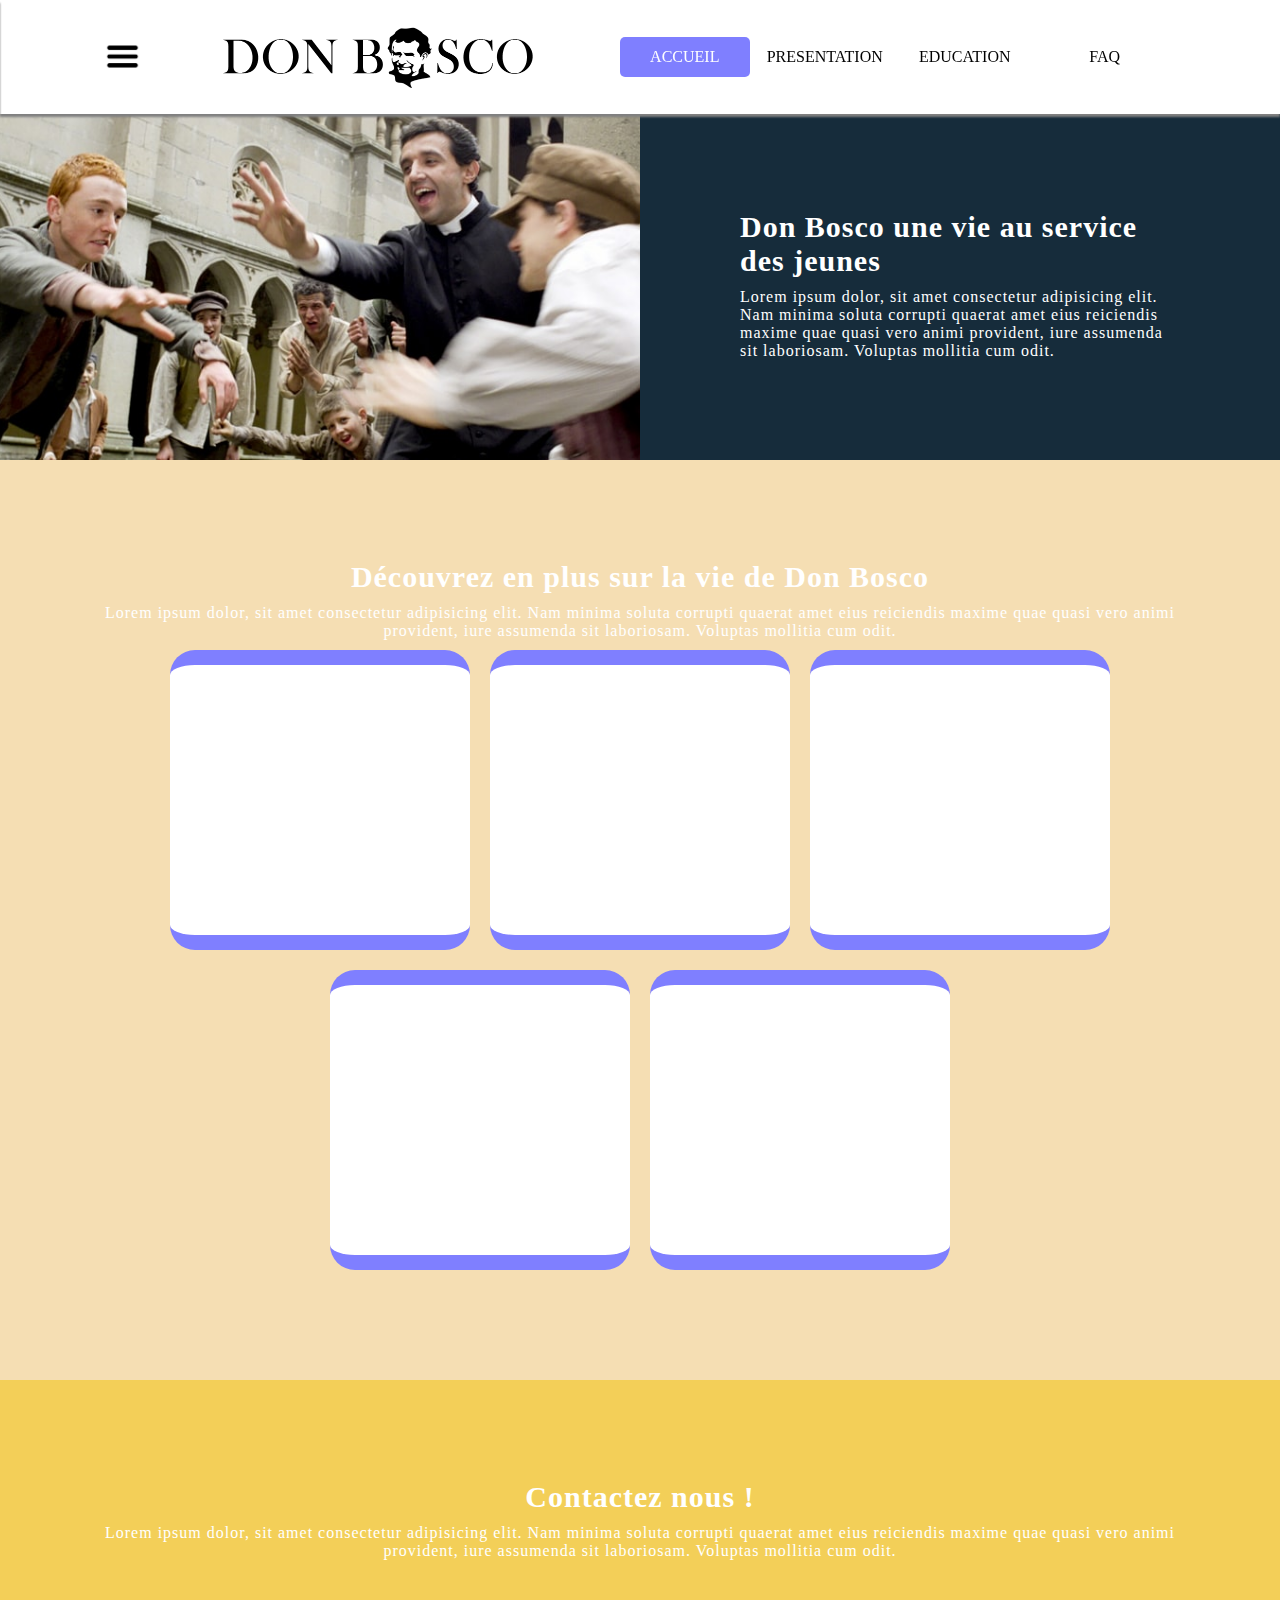
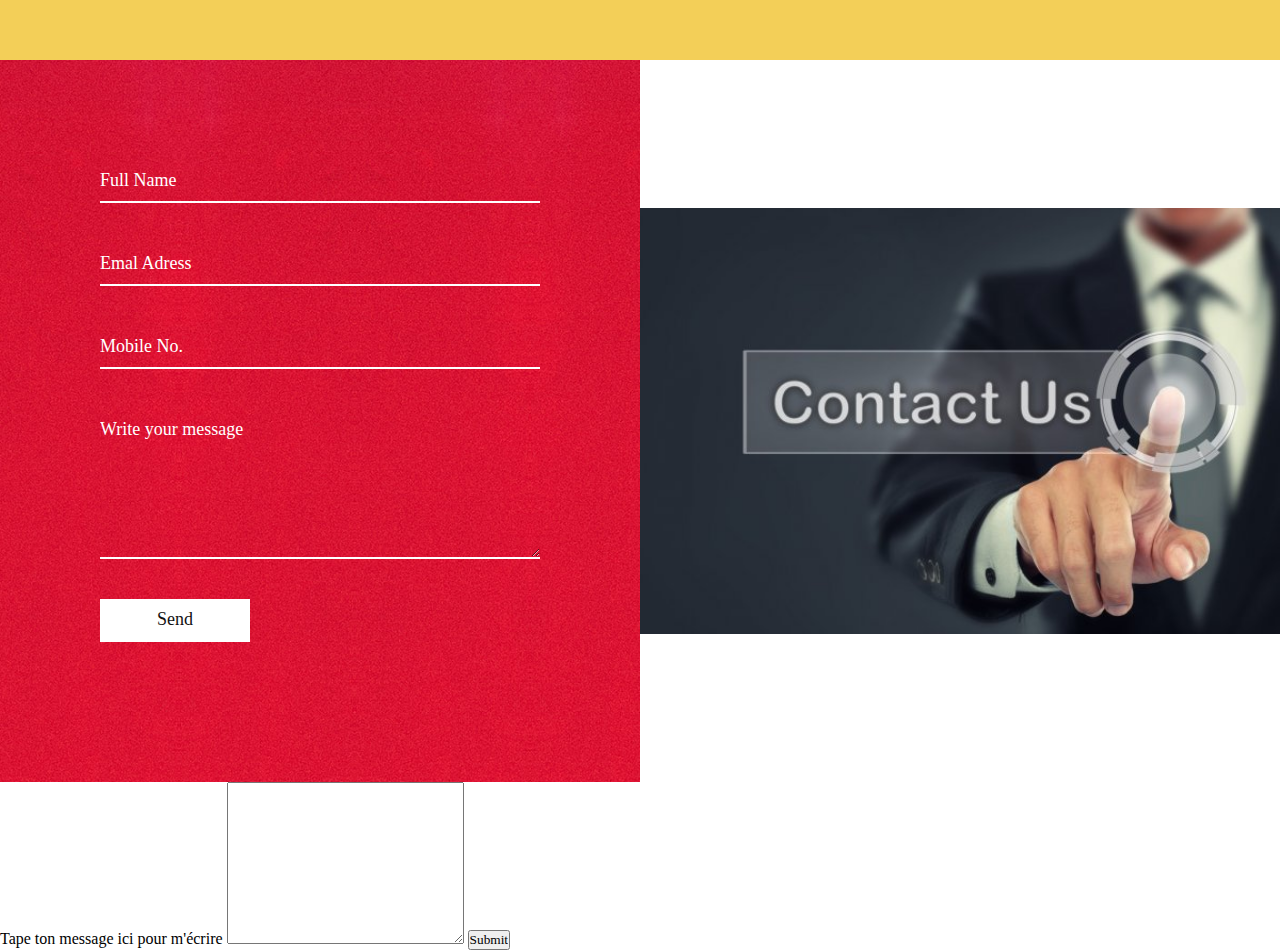
==== commit 492da060: "Update index.html" ====
--- a/index.html
+++ b/index.html
@@ -105,6 +105,11 @@
                 </div>
                 <div class="imgbx2"><img src="img/bg-contact.jpg" alt=""></div>
             </section>
+<form method="post" action="mail.php">
+        <label>Tape ton message ici pour m'écrire</label>
+        <textarea rows="10" cols="30" name="message"></textarea>
+        <input type="submit">
+    </form>
         </div>
         
     </body>
--- a/css/HeadFoot - Copie.css
+++ b/css/HeadFoot - Copie.css
@@ -1,228 +1,320 @@
-
-*{
-    padding: 0;
-    margin: 0;
-    box-sizing: border-box;
-    font-family: poppins;
-}
-
-/*body{
-    margin: 0;
-    background: url(../img/bg1.jpg) no-repeat fixed;
-    background-size: cover;
-}*/
-
-header
-{
-    display: flex;
-    justify-content:space-evenly;
-    align-items: center;
-    font-family: Arial;
-    background-color: white;
-    box-shadow: 0px 3px 2px gray;
-    margin-bottom: 10px;
-    transition: .7s;
-    user-select: none;
-    position: fixed;
-    width: 100%;
-    height: 100px;
-    top: 0;
-}
-
-header nav ul{
-    display: flex;
-    flex-direction: row;
-}
-
-header nav ul li{
-    width: 130px;
-    line-height: 40px;
-    text-align: center;
-    margin-right: 10px;
-    list-style: none;
-    margin: 0 5px;
-}
-
-header nav ul a
-{
-    color:black;
-    text-decoration: none;
-    font-size: medium;
-}
-
-header nav ul li a:hover
-{
-    display: block;   
-    background-color: blue;
-    opacity: 0.5;
-    color: white;
-    border-radius: 5px;
-}
-
-.pageactive
-{
-    display: block;   
-    background-color: blue;
-    opacity: 0.5;
-    color: white;
-    border-radius: 5px;
-}
-
-.sidebar
-{
-    display: none;
-}
-/*sidebar*/
-
-/*
-.sidebar
-{
-    top: 0;
-	position: fixed;
-	left: -250px;
-	width: 250px;
-	height: 100%;
-	background: white;
-	transition: .5s;
-}
-
-.sidebar .header
-{
-	font-size: 35px;
-	color: white;
-	text-align: center;
-	line-height: 100px;
-	user-select: none;
-    background-color: blue;
-    opacity: .5;
-    margin-bottom: 30px;
-    border-radius: 0px;
-    width: 100%;
-    box-shadow: 0px 3px 2px gray;
-}
-
-.sidebar a
-{
-    display: block;
-    color: black;
-    font-size: x-large;
-    padding: 25px;
-    text-decoration: none;
-    border-bottom: solid ;
-    transition: padding ease-in-out .5s;
-}
-
-.sidebar a:hover
-{
-    padding-left: 55px;
-}
-
-#check
-{
-	display: none;
-}
-
-label #btn,label #cancel
-{
-	position: absolute;
-	cursor: pointer;
-    user-select: none;
-}
-
-label #btn
-{
-	left: 25px;
-	top: 30px;
-	font-size: 35px;
-	padding: 6px 12px;
-	transition: .5s;
-}
-
-label #cancel
-{
-	left: -195px;
-	top: 35px;
-	padding: 4px 9px;
-	transition: all .5s ease;
-}
-
-#check:checked ~ .sidebar
-{
-	left: 0;
-}
-
-#check:checked ~ header #btn
-{
-	left: 250px;
-	opacity: 0;
-	pointer-events: none;
-}
-
-#check:checked ~ header #cancel
-{
-	left: 175px;
-    position: fixed;
-    pointer-events: visible;
-    opacity: 1;
-}
-
-#check:checked ~ .main, #check:checked ~ footer
-{
-	margin-left: 250px;
-    opacity: .5;
-    pointer-events: none;
-}
-
-#check:checked ~ header{
-    margin-left: 250px;
-    opacity: .8;
-    pointer-events: none;    
-}
-
-#check:checked ~ .main{
-    margin-left: 280px ;
-}
-
-#check:checked ~ header nav ul li
-{
-    width: 160;
-}*/
-
-
-
-.main
-{
-    background-color: white;
-    padding: 10px;
-    box-shadow: 0px 3px 2px gray;
-    transition: .7s;
-    align-content: center;
-    margin: 120px 30px 0 30px;
-}
-
-footer
-{
-    background-color: rgba(255, 255, 255,.9);
-    height: 50px;
-    padding: 10px;
-    box-shadow: 3px 3px 2px gray;
-    margin-top: 10px;
-    margin-bottom: 10px;
-    transition: .7s;
-}
-
-footer div{
-    display: block;
-    margin-left: 600px;
-}
-
-footer .social-icon
-{
-    display: inline-block;
-    width: 40px;
-    height: 40px;
-    margin-top: 10px;
-    margin-left: 50px;
-}
-
-
+
+*{
+    padding: 0;
+    margin: 0;
+    box-sizing: border-box;
+    font-family: poppins;
+}
+
+.container{
+    transition: margin 1s ease-in-out;
+}
+
+header
+{
+    display: flex;
+    justify-content:space-evenly;
+    align-items: center;
+    font-family: Arial;
+    background-color: white;
+    box-shadow: 0px 3px 2px gray;
+    margin-bottom: 10px;
+    transition: .7s;
+    user-select: none;
+    position: fixed;
+    width: 100%;
+    height: auto;
+    padding: 25px;
+    top: 0;
+    right: 0;
+    transition: all 1s ease-in-out;
+}
+
+header nav ul{
+    display: flex;
+    flex-direction: row;
+}
+
+header nav ul li{
+    width: 130px;
+    line-height: 40px;
+    text-align: center;
+    margin-right: 10px;
+    list-style: none;
+    margin: 0 5px;
+}
+
+header nav ul a
+{
+    color:black;
+    text-decoration: none;
+    font-size: medium;
+}
+
+header nav ul li a:hover
+{
+    display: block;   
+    background-color: rgba(0, 0, 255,.5);
+    color: white;
+    border-radius: 5px;
+}
+
+.pageactive
+{
+    display: block;   
+    background-color: rgba(0, 0, 255,.5);
+    color: white;
+    border-radius: 5px;
+}
+
+#check
+{
+	display: none;
+}
+
+#btn{
+    background: url(../img/open.png);
+}
+
+#cancel{
+    background: url(../img/cancel.webp);
+}
+
+
+#btn,#cancel{
+    width: 35;
+    height: 35;
+    background-position: center;
+    background-size: cover;
+    transition: background 1s ease-in-out;
+}
+
+.sidebar{
+    z-index: 2;
+	position: fixed;
+    top: 0;
+    left: -25%;
+	width: 25%;
+	height: 100%;
+	transition: 1s;
+}
+
+#check:checked ~ .sidebar
+{
+    opacity: 1;
+	left: 0;
+}
+
+.sidebar .header
+{
+    display: flex;
+    justify-content: space-evenly;
+    align-items: center;
+    width: 100%;
+    height: 113px;
+    background: white;
+    box-shadow: 0px 3px 2px gray;
+}
+
+.sidebar .header .heading
+{
+    font-size: 3em;
+	color: black;
+    text-transform: uppercase;
+}
+
+.sidebar .content{
+    display: flex;
+    height: 100%;
+    justify-content: space-evenly;
+    align-items: center;
+    background: #0d0f1b;
+    overflow: hidden;
+}
+
+.sidebar .content ul{
+    position: relative;
+    display: flex;
+    flex-direction: column;
+}
+
+.sidebar .content ul li{
+    margin-bottom: 5px;
+    list-style: none;
+}
+
+.sidebar .content ul li:before{
+    content: attr(data-text);
+    position: absolute;
+    top: 50%;
+    left: 50%;
+    transform: translate(-50%, -50%);
+    color: #fff;
+    font-size: 3em;
+    font-weight: 700;
+    pointer-events: none;
+    opacity: 0;
+    letter-spacing: 20px;
+    transition: .5s;
+    white-space: nowrap;
+}
+
+.sidebar .content ul li:hover:before{
+    opacity: .05;
+    letter-spacing: 0;
+}
+
+.sidebar .content li a{
+    display: inline-block;
+    padding: 6px 15px;
+    text-decoration: none;
+    background: #2196f3;
+    color: #fff;
+    overflow: hidden;
+    transition: .5s;
+    z-index: 1;
+    font-size: 25px;
+    transform: scale(1);
+}
+
+.sidebar .content ul:hover li a{
+    opacity: 0;
+}
+
+.sidebar .content ul li a:hover{
+    transform: scale(1.3);
+    z-index: 1000;
+    background: #ff3f81;
+    opacity: 1;
+}
+
+.sidebar .content ul li a:before{
+    content: '';
+    position: absolute;
+    top: 0;
+    left: -100px;
+    width: 80px;
+    height: 100%;
+    background: linear-gradient(90deg,transparent,rgba(255,255,255,.8),transparent);
+    transform: skewX(35deg);
+    transition: 0s;
+}
+
+.sidebar .content ul li a:hover:before{
+    left: calc(100% + 100px);
+    transition: .5s;
+    transition-delay: .2s;
+}
+
+#check:checked ~ *
+{
+	opacity: .5;
+}
+
+#check:checked ~ .sidebar
+{
+    opacity: 1;
+	left: 0;
+}
+
+#check:checked ~ .container
+{
+    margin-left: calc(25% + 10px);
+}
+
+#check:checked ~ header
+{
+    opacity: .75;
+    width: 75%;
+}
+
+#check:checked ~ header #btn
+{
+	display: none;
+}
+
+
+
+@media (max-width:991px){
+    header{
+        flex-direction: column;
+    }
+
+    #btn{
+        position: absolute;
+        transform: scale (3);
+        top: 55;
+        left: 55;
+    }
+}
+
+@media (max-width:1024px){
+    .sidebar{
+        position: static;
+        z-index: 0;
+        width: 100%;
+        height: 25%;
+        transition: .5s;
+        margin-top: -30%;
+        margin-bottom: -110px;
+        transition: margin 1s ease-in-out;
+    }
+
+    .sidebar .header{
+        display: none;
+    }
+
+    #check:checked ~ .sidebar{
+
+        margin-top: 110px;
+    }
+
+    #check:checked ~ *{
+        opacity: 1;
+    }
+
+    #check:checked ~ .container{
+
+        margin-left: 0;
+    }
+
+    #check:checked ~ header{
+        opacity: 1;
+        width: 100%;
+    }
+
+    #check:checked ~ header #btn{
+        display: block;
+        width: 35;
+        height: 35;
+        background: url(../img/cancel.webp);
+        background-position: center;
+        background-size: cover;
+    }
+    
+    sidebar .content ul li:before{    
+    				font-size: 3em;
+				}
+			.sidebar .content ul li:hover:before{
+    				opacity: .75;
+    				letter-spacing: 0;
+			}
+}
+
+/*@media (max-width:1024px){
+    .sidebar{
+        z-index: 2;
+        position: fixed;
+        top: 0;
+        left: -100%;
+        width: 100%;
+        height: 100%;
+        transition: 1s;
+    }
+    
+    #check:checked ~ .sidebar
+    {
+        opacity: 1;
+        left: 0;
+    }
+}*/
--- a/css/main - Copie.css
+++ b/css/main - Copie.css
@@ -1,253 +1,141 @@
-.welcome{
-    margin-top:100px;
-    width: 100%;
-    display: flex;
-}
-
-.heading{
-    color: #fff;
-    font-size: 30px;
-    font-weight: 600;
-    letter-spacing: 1px;
-    margin-bottom: 10px;
-}
-
-.text{
-    color: #fff;
-    font-size: 16px;
-    font-weight: 300;
-    letter-spacing: 1px;
-}
-
-.welcome .content{
-    background: #162c3b;
-    padding: 100px;
-    width: 50%;
-}
-
-.welcome .imgbx{
-    background: url(../img/Don-Bosco-une-vie-au-service-des-jeunes.jpg);
-    width: 50%;
-    background-size: cover;
-    background-position: center;
-}
-
-.discover{
-    display: flex;
-    background: wheat;
-    padding: 100px;
-    text-align: center;
-    width: 100%;
-}
-
-.discover .quick-access{
-    display: flex;
-    justify-content: center;
-    align-items: center;
-    flex-wrap: wrap;
-}
-
-.discover .quick-access div{
-    background-color: white;
-    margin: 10px;
-    width: 300px;
-    height: 300px;
-    border-radius: 25px;
-    transition: box-shadow,border  ease-in-out 1s;
-    border-top: solid rgb(0, 0, 255,.5) 15px;
-    border-bottom: solid rgb(0, 0, 255,.5) 15px;
-}
-
-.discover .quick-access div:hover{
-    box-shadow: 6px 6px 5px rgba(73, 69, 69, 0.3);
-    border-top: solid orange 15px;
-    border-bottom: solid orange 15px;
-}
-
-.textcontact{
-    background: #eeb90baf;
-    padding: 100px;
-    text-align: center;
-    width: 100%;
-}
-
-.contact{
-    width: 100%;
-    display: flex;
-}
-
-.imgbx2{
-    display: flex;
-    align-items: center;
-    width: 50%;
-}
-
-.imgbx2 img{
-    width: 100%;
-}
-
-.redbg{
-    background: url(../img/red.jpg);
-    background-size: cover;
-    background-position: center;
-    width: 50%;
-    padding: 100px;
-}
-
-.form .inputbox{
-    margin-bottom: 40px;
-}
-
-.form .inputbox input,.form .inputbox textarea{
-    width: 100%;
-    background: transparent;
-    box-shadow: none;
-    border: none;
-    border-bottom: 2px solid #fff;
-    outline: none;
-    padding: 10px 0;
-    font-size: 18px;
-    font-weight: 300;
-    color: #fff;
-}
-
-.form .inputbox textarea{
-    min-height: 150px;
-}
-
-.form .inputbox input::placeholder,.form .inputbox textarea::placeholder{
-    color: #fff;
-}
-
-.form .inputbox input[type="submit"]{
-    width: 150px;
-    background: #fff;
-    color: #111;
-    cursor: pointer;
-    font-weight: 400;
-}
-
-/*.main{
-    margin: 0;
-    padding: 0;
-}
-
-.welcome{
-    width: 100%;
-    height: 500px;
-    background: url(../img/Don-Bosco-une-vie-au-service-des-jeunes.jpg) no-repeat ;
-    background-size: cover;
-    background-attachment: fixed;
-}
-
-.welcome p{
-    display: block;
-    text-align: center;
-    line-height: 500px;
-    font-size: 70px;
-    color: rgba(243, 229, 229,2);
-    transition: all ease-in-out .7s;
-}
-
-.welcome p:hover{
-    color: rgb(95, 209, 194);
-    text-shadow: 5px 5px 5px black;
-}
-
-.acces-rapide{
-    width: 100%;
-    height: 840px;
-    margin-top: 2px;
-    background-color: rgba(128, 128, 128,.5);
-}
-
-
-.rubrique{
-    display: inline-block;
-    background-color: white;
-    margin: 20px;
-    width: 450px;
-    height: 350px;
-    border-radius: 25px;
-    transition: box-shadow,border  ease-in-out 1s;
-    border-top: solid rgb(0, 0, 255,.5) 15px;
-    border-bottom: solid rgb(0, 0, 255,.5) 15px;
-}
-
-.end{
-    margin-left:520px;
-}
-
-.rubrique .title{
-    margin: 10px 0 0 20px;
-    color: black;
-}
-
-.rubrique:hover{
-    box-shadow: 6px 6px 5px rgba(73, 69, 69, 0.3);
-    border-top: solid orange 15px;
-    border-bottom: solid orange 15px;
-}
-
-.contact{
-    margin-top: 2px;
-}
-
-
-
-form{
-    background: rgba(255, 196, 0, 0.685);
-    height: 400px;
-    padding: 30px 200px 100px 200px;
-}
-
-.message{
-    display: block;
-    right: 200;
-    width: 500px;
-    height: 175px;
-    position: absolute;
-    border-radius: 25px;
-    text-align: center;
-}
-
-.input-block{
-    display: block;
-    width: 450px;
-    height: 45px;
-    margin-bottom: 0;
-    border-radius: 15px;
-    border: solid 1px;
-    text-align: center;
-}
-
-.envoyer{
-    margin-right: 100px;
-    background: none;
-    border: solid 1px;
-    border-radius: 25px;
-    text-align: center;
-    transition: color .7s ease-in-out;
-}
-
-.envoyer:hover{
-    color: white;
-}
-
-#check:checked ~ .main .rubrique{
-    width: 300px;
-    height: 200px;
-}
-
-#check:checked ~ .main .end{
-    margin-left: 350px;
-}
-
-#check:checked ~ .main .acces-rapide{
-    width: auto;
-    padding-left: 100px;
-}
-
-#check:checked ~ .main .contact .input-block,#check:checked ~ .main .contact .message{
-    width: 350px;
-}*/+.welcome{
+    margin-top:110px;
+    width: 100%;
+    display: flex;
+}
+
+.heading{
+    color: #fff;
+    font-size: 30px;
+    font-weight: 600;
+    letter-spacing: 1px;
+    margin-bottom: 10px;
+}
+
+.text{
+    color: #fff;
+    font-size: 16px;
+    font-weight: 300;
+    letter-spacing: 1px;
+}
+
+.welcome .content{
+    background: #162c3b;
+    padding: 100px;
+    width: 50%;
+}
+
+.welcome .imgbx{
+    background: url(../img/Don-Bosco-une-vie-au-service-des-jeunes.jpg);
+    width: 50%;
+    background-size: cover;
+    background-position: center;
+}
+
+.discover{
+    display: flex;
+    background: wheat;
+    padding: 100px;
+    text-align: center;
+    width: 100%;
+}
+
+.discover .quick-access{
+    display: flex;
+    justify-content: center;
+    align-items: center;
+    flex-wrap: wrap;
+}
+
+.discover .quick-access div{
+    background-color: white;
+    margin: 10px;
+    width: 300px;
+    height: 300px;
+    border-radius: 25px;
+    transition: box-shadow,border  ease-in-out 1s;
+    border-top: solid rgb(0, 0, 255,.5) 15px;
+    border-bottom: solid rgb(0, 0, 255,.5) 15px;
+}
+
+.discover .quick-access div:hover{
+    box-shadow: 6px 6px 5px rgba(73, 69, 69, 0.3);
+    border-top: solid orange 15px;
+    border-bottom: solid orange 15px;
+}
+
+.textcontact{
+    background: #eeb90baf;
+    padding: 100px;
+    text-align: center;
+    width: 100%;
+}
+
+.contact{
+			transition: margin 1s ease-in-out;
+    display: flex;
+}
+
+.imgbx2{
+    display: flex;
+    align-items: center;
+    width: 50%;
+}
+
+.imgbx2 img{
+    width: 100%;
+}
+
+.redbg{
+    background: url(../img/red.jpg);
+    background-size: cover;
+    background-position: center;
+    width: 50%;
+    padding: 100px;
+}
+
+.form .inputbox{
+    margin-bottom: 40px;
+}
+
+.form .inputbox input,.form .inputbox textarea{
+    width: 100%;
+    background: transparent;
+    box-shadow: none;
+    border: none;
+    border-bottom: 2px solid #fff;
+    outline: none;
+    padding: 10px 0;
+    font-size: 18px;
+    font-weight: 300;
+    color: #fff;
+}
+
+.form .inputbox textarea{
+    min-height: 150px;
+}
+
+.form .inputbox input::placeholder,.form .inputbox textarea::placeholder{
+    color: #fff;
+}
+
+.form .inputbox input[type="submit"]{
+    width: 150px;
+    background: #fff;
+    color: #111;
+    cursor: pointer;
+    font-weight: 400;
+}
+
+
+#check:checked ~ .contact
+{
+    
+    margin-left: calc(25% + 10px);
+}
+
+@media(max-width:1024px){
+				#check:checked ~ .contact{
+    				margin-left: 0;
+			 }				
+}
